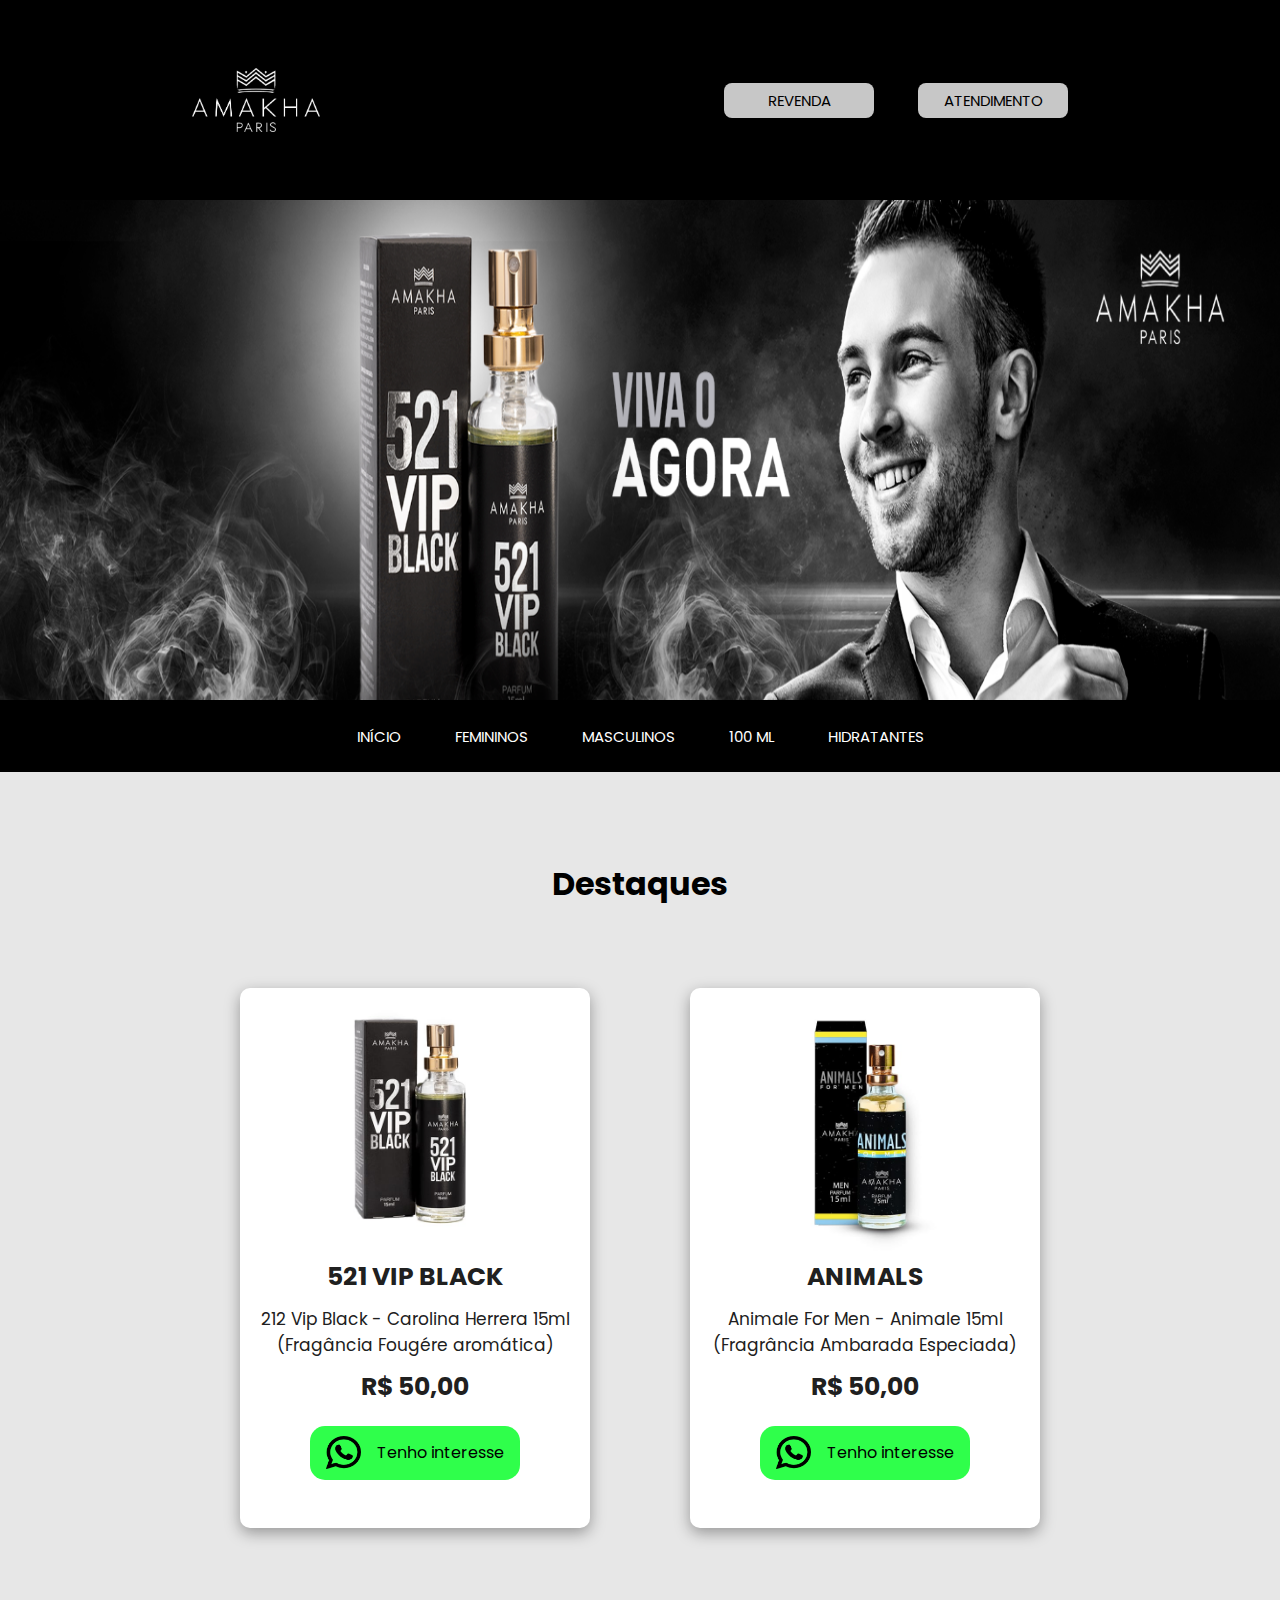
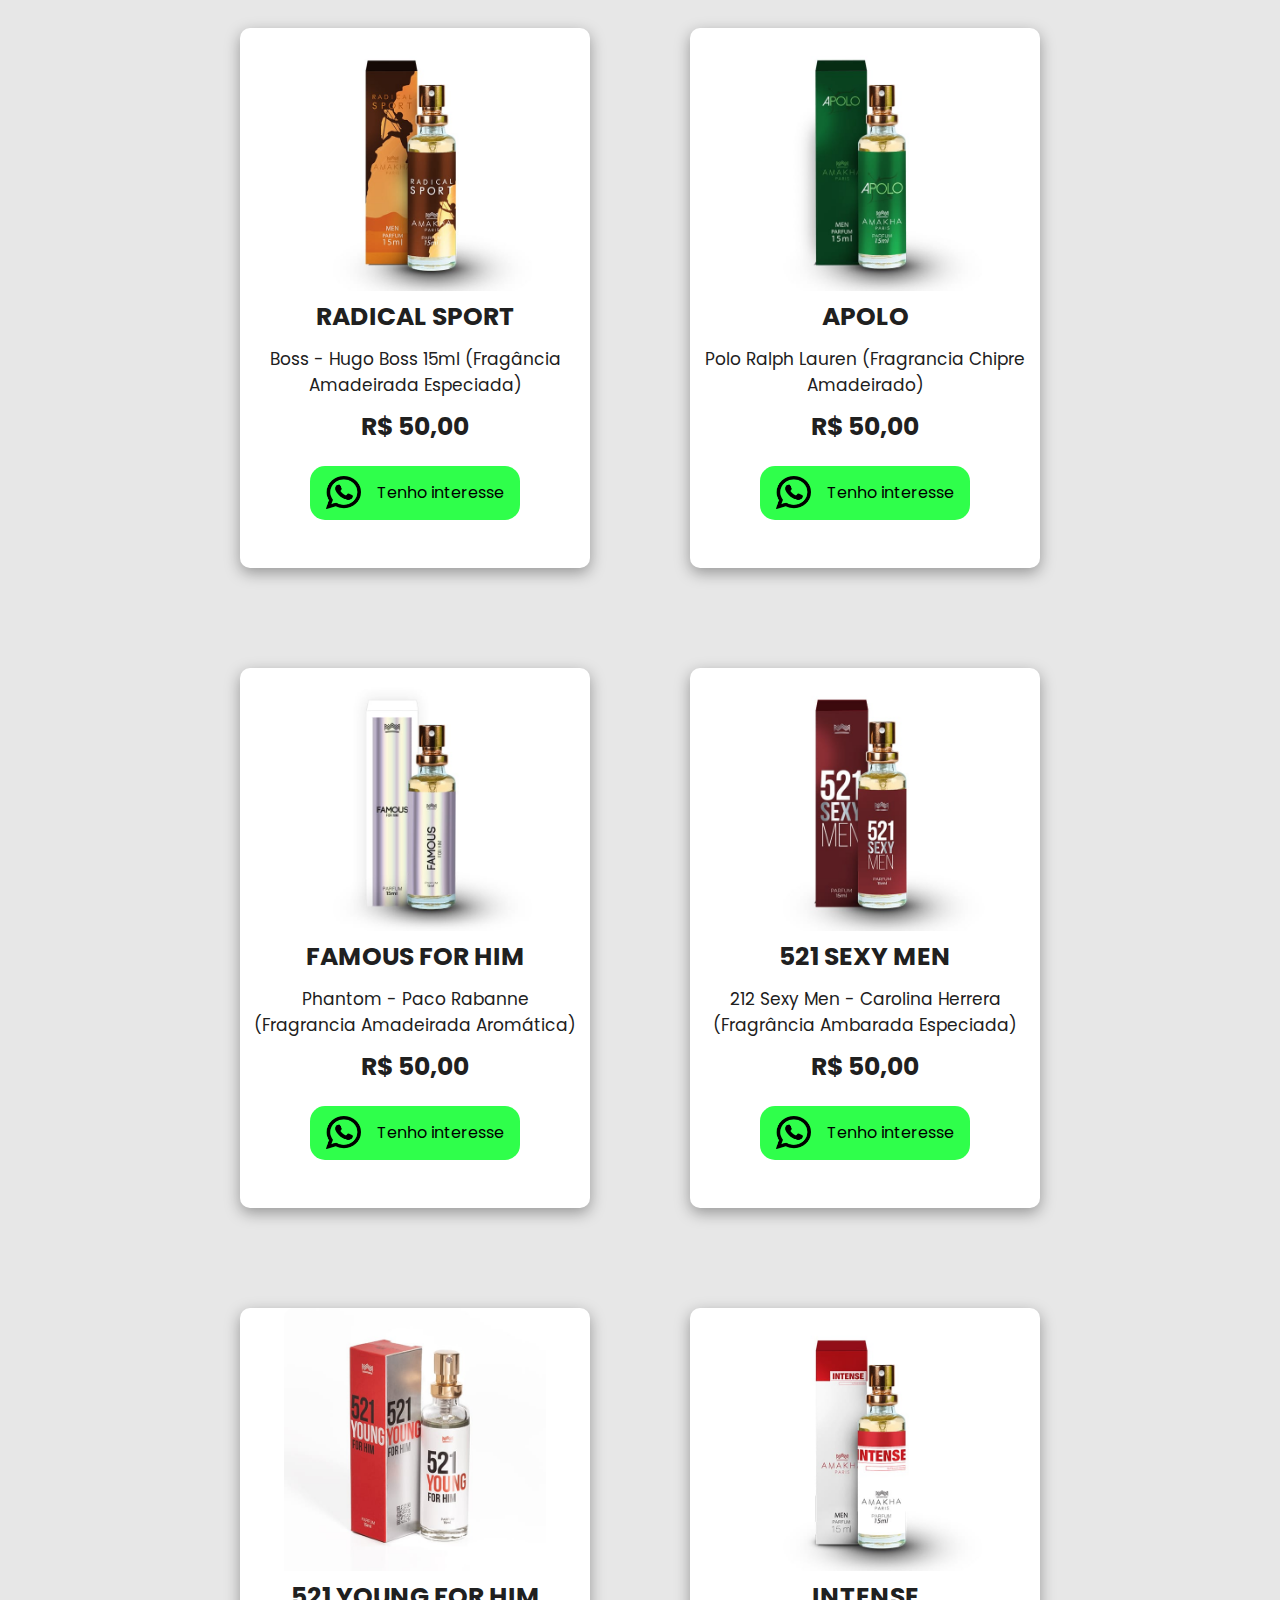
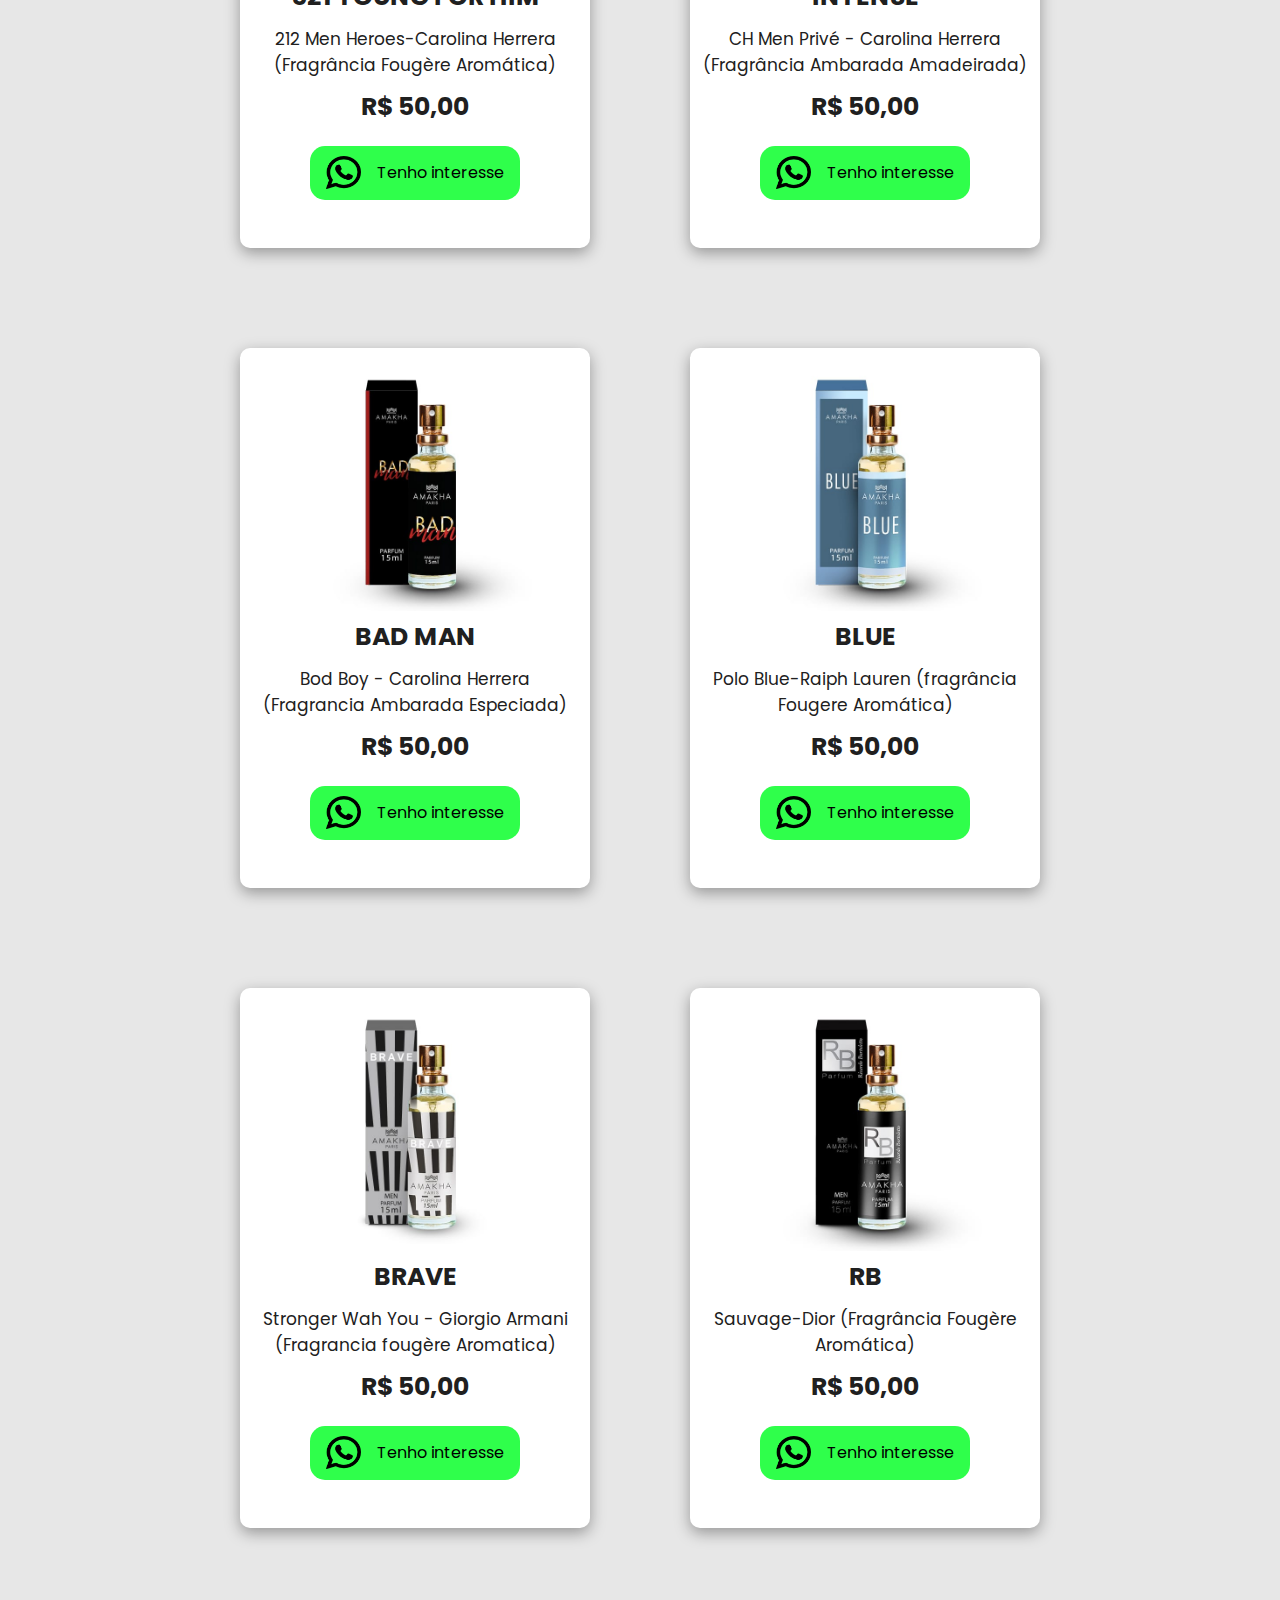
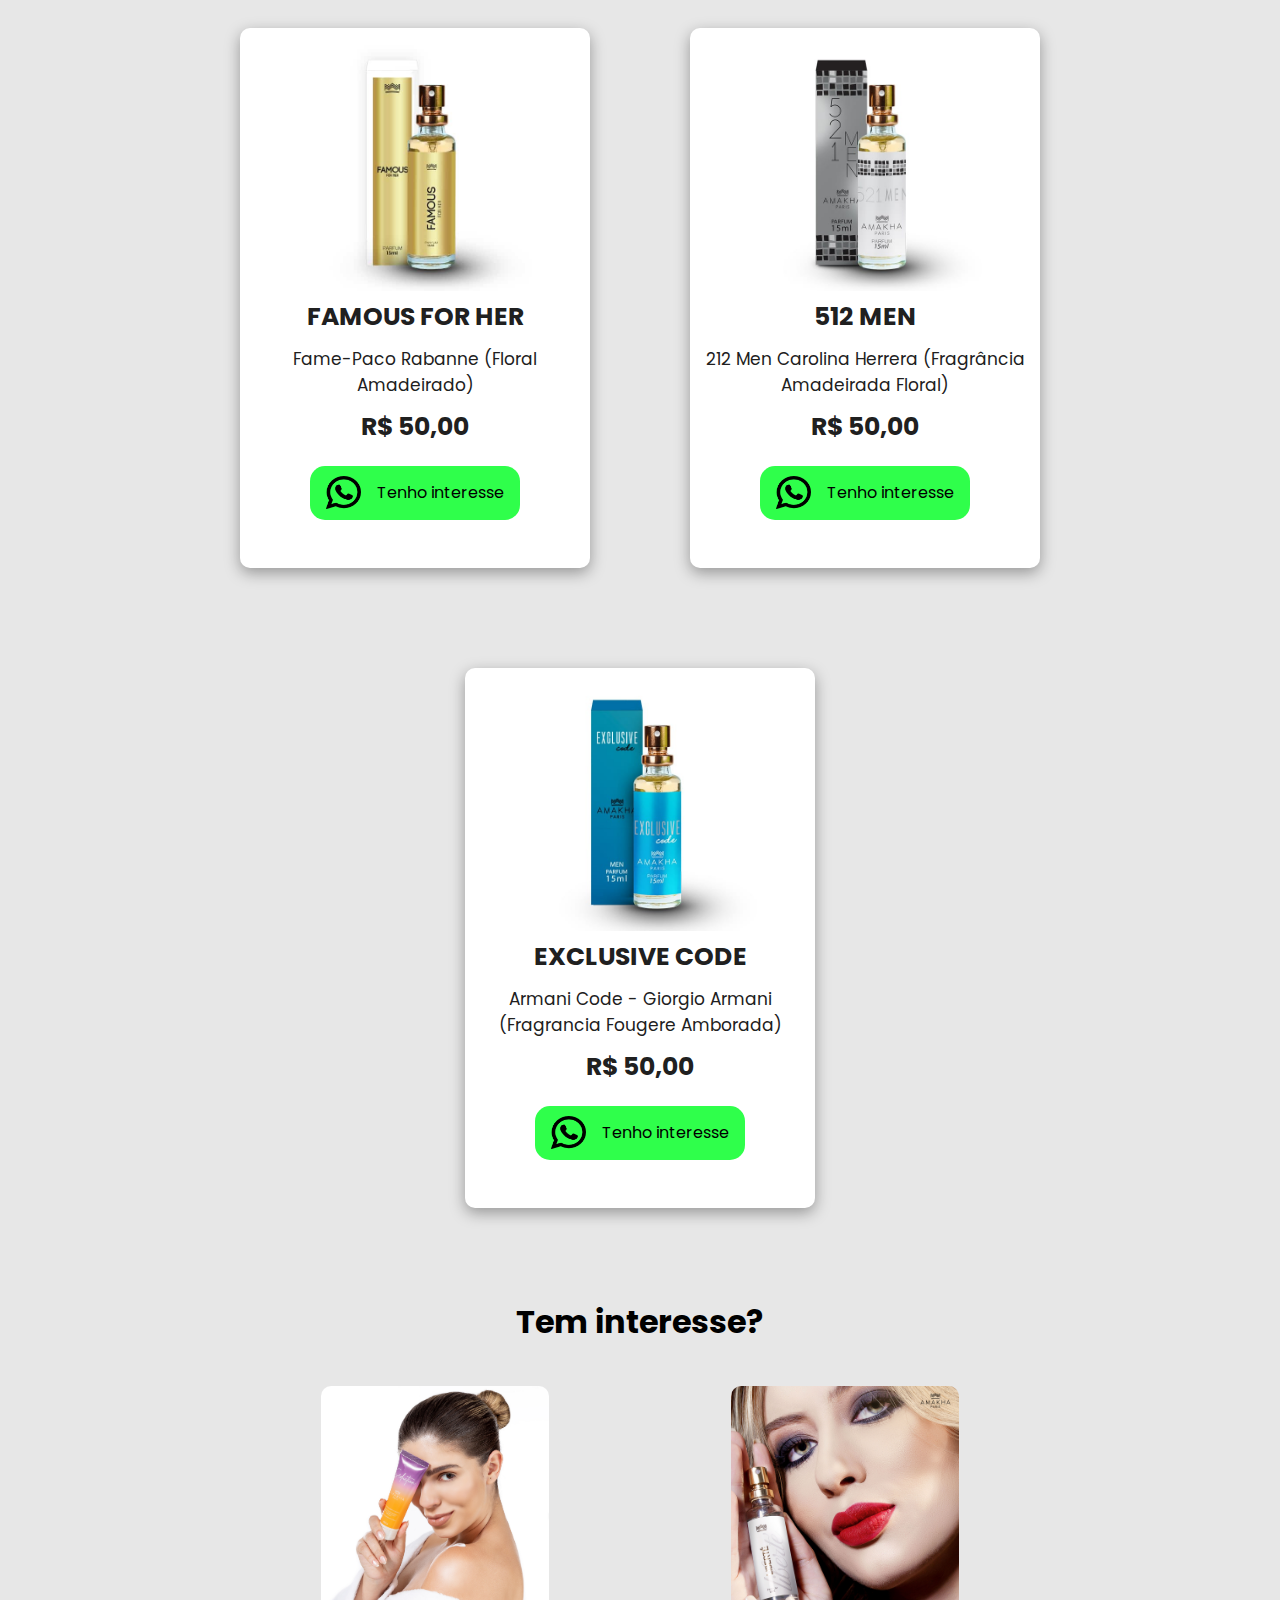
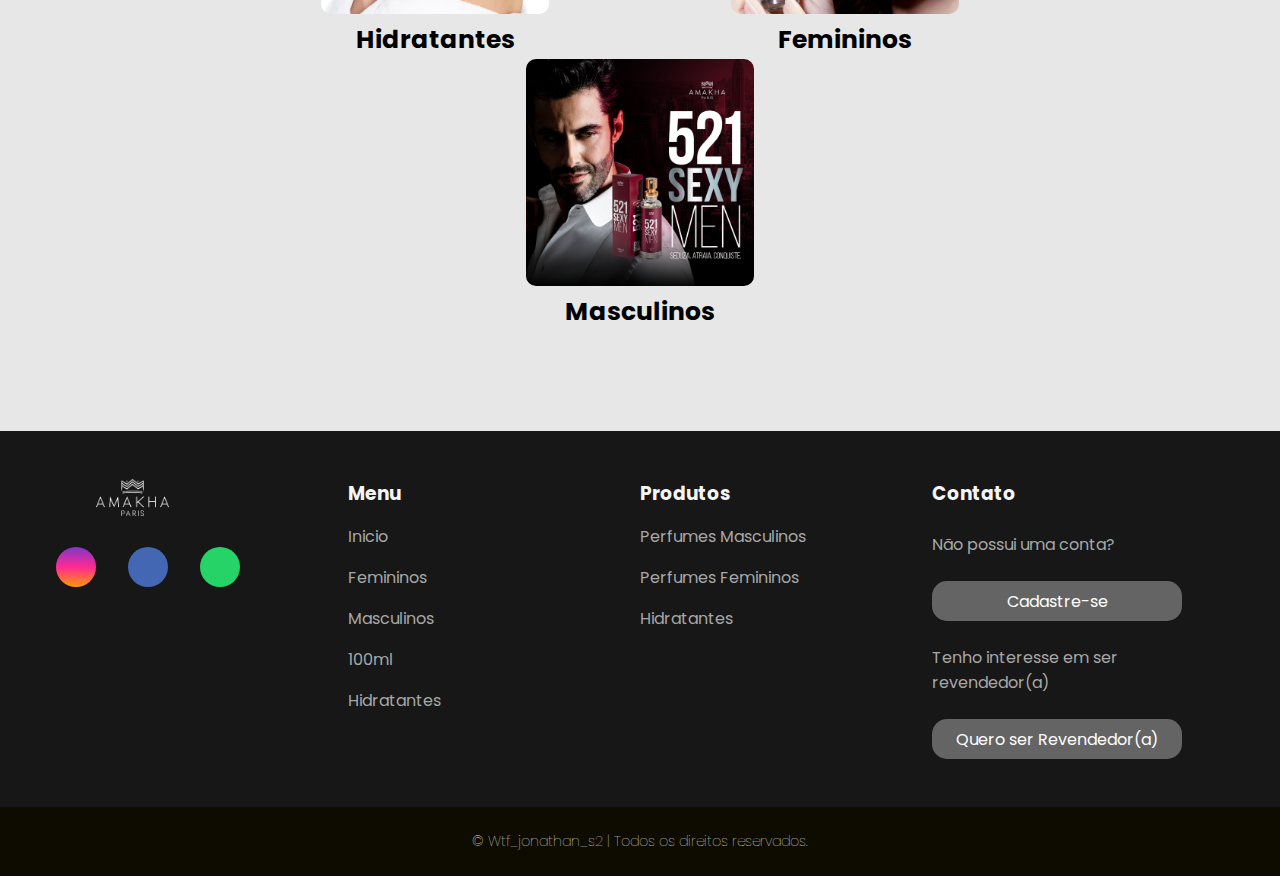
==== index.html @ 33f96271 "site final" ====
<!DOCTYPE html>
<html lang="pt-BR">
<head>
    <meta charset="UTF-8">
    <meta name="viewport" content="width=device-width, initial-scale=1.0">
    <link rel="stylesheet" href="css/style.css">
    <link rel="stylesheet" href="https://cdnjs.cloudflare.com/ajax/libs/font-awesome/6.4.2/css/all.min.css"
        integrity="sha512-z3gLpd7yknf1YoNbCzqRKc4qyor8gaKU1qmn+CShxbuBusANI9QpRohGBreCFkKxLhei6S9CQXFEbbKuqLg0DA=="
        crossorigin="anonymous" referrerpolicy="no-referrer" />
    <title>Amakha</title>
</head>

<body>

    <header>
        <img src="imgs/logo.png" alt="">
        <div id="amakha">
            <a
                href="https://wa.me/5531998283888?text=Olá+Lucimar,+tudo+bem?+Tenho+interesse+em+revender+alguns+produtos"><button>REVENDA</button></a>
            <a href="https://wa.me/5531998283888"><button>ATENDIMENTO</button></a>
        </div>
    </header>

    <div class="slider">
        <div class="slides">
            <input type="radio" name="radio-btn" id="radio1">
            <input type="radio" name="radio-btn" id="radio2">
            <input type="radio" name="radio-btn" id="radio3">
            <input type="radio" name="radio-btn" id="radio4">

            <div class="slide first">
                <img src="imgs/slider1.PNG" alt="imagem 1">
            </div>

            <div class="slide">
                <img src="imgs/slider2.PNG" alt="imagem 2">
            </div>

            <div class="slide">
                <img src="imgs/slider3.PNG" alt="imagem 3">
            </div>

            
        </div>


    </div>

    <div id="menu">
        <div class="container-logo">
            <div class="logo-imagem"><img src="img/logo.jpg" alt=""></div>
            <div class="logo-texto"></div>
        </div>
        <div class="menu">
            <ul>
                <li><a href="index.html">Início</a></li>
                <li><a href="Feminino.html">Femininos</a></li>
                <li><a href="masculino.html">Masculinos</a></li>
                <li><a href="100ml.html">100 ml</a></li>
                <li><a href="hidratantes.html">Hidratantes</a></li>
            </ul>
        </div>
        <div class="perfil">
            <a href="#"><img src="img/perfil.png" alt=""></a>
        </div>
    </div>


    <div class="anuncio">
        <h1>Destaques</h1>
    </div>

    <main>


            <div class="card">
                <img src="imgs/perfume vip black.jpg" alt="">
                <h1>521 VIP BLACK</h1>
                <p>212 Vip Black - Carolina Herrera 15ml (Fragância Fougére aromática)</p>
                <h1>R$ 50,00 </h1>
                <a href="https://wa.me/5531998283888?text=Olá+Lucimar,+tudo+bem?+Tenho+interesse+em+um+dos+seus+perfume!!">
                    <div class="contato">
                        <img src="imgs/whatsapp.png" alt="">
                        <span>Tenho interesse</span>
                    </div>
                </a>

            </div>


        <div class="card">
            <img src="imgs/animals.jpg" alt="">
            <h1>ANIMALS</h1>
            <p>Animale For Men - Animale 15ml (Fragrância Ambarada Especiada)</p>
            <h1>R$ 50,00 </h1>
            <a href="https://wa.me/5531998283888?text=Olá+Lucimar,+tudo+bem?+Tenho+interesse+em+um+dos+seus+perfume!!">
                <div class="contato">
                    <img src="imgs/whatsapp.png" alt="">
                    <span>Tenho interesse</span>
                </div>
            </a>

        </div>


        <div class="card">
            <img src="imgs/radical sport.jpg" alt="">
            <h1>RADICAL SPORT</h1>
            <p>Boss - Hugo Boss 15ml (Fragância Amadeirada Especiada)</p>
            <h1>R$ 50,00 </h1>
            <a href="https://wa.me/5531998283888?text=Olá+Lucimar,+tudo+bem?+Tenho+interesse+em+um+dos+seus+perfumes">
                <div class="contato">
                    <img src="imgs/whatsapp.png" alt="">
                    <span>Tenho interesse</span>
                </div>
            </a>
        </div>

        <div class="card">
            <img src="imgs/IMG-20231214-WA0017.jpg" alt="">
            <h1>APOLO</h1>
            <p>Polo Ralph Lauren (Fragrancia Chipre Amadeirado)
            </p>
            <h1>R$ 50,00 </h1>
            <a href="https://wa.me/5531998283888?text=Olá+Lucimar,+tudo+bem?+Tenho+interesse+em+um+dos+seus+perfumes">
                <div class="contato">
                    <img src="imgs/whatsapp.png" alt="">
                    <span>Tenho interesse</span>
                </div>
            </a>
        </div>

        <div class="card">
            <img src="imgs/IMG-20231214-WA0020.jpg" alt="">
            <h1>FAMOUS FOR HIM</h1>
            <p>Phantom - Paco Rabanne (Fragrancia Amadeirada Aromática)</p>
            <h1>R$ 50,00 </h1>
            <a href="https://wa.me/5531998283888?text=Olá+Lucimar,+tudo+bem?+Tenho+interesse+em+um+dos+seus+perfumes">
                <div class="contato">
                    <img src="imgs/whatsapp.png" alt="">
                    <span>Tenho interesse</span>
                </div>
            </a>
        </div>

        <div class="card">
            <img src="imgs/IMG-20231214-WA0019.jpg" alt="">
            <h1>521 SEXY MEN</h1>
            <p>212 Sexy Men - Carolina Herrera (Fragrância Ambarada Especiada)</p>
            <h1>R$ 50,00 </h1>
            <a href="https://wa.me/5531998283888?text=Olá+Lucimar,+tudo+bem?+Tenho+interesse+em+um+dos+seus+perfumes">
                <div class="contato">
                    <img src="imgs/whatsapp.png" alt="">
                    <span>Tenho interesse</span>
                </div>
            </a>
        </div>

        <div class="card">
            <img src="imgs/IMG-20231214-WA0021.jpg" alt="">
            <h1>521 YOUNG FOR HIM</h1>
            <p>212 Men Heroes-Carolina Herrera (Fragrância Fougère Aromática)</p>
            <h1>R$ 50,00 </h1>
            <a href="https://wa.me/5531998283888?text=Olá+Lucimar,+tudo+bem?+Tenho+interesse+em+um+dos+seus+perfumes">
                <div class="contato">
                    <img src="imgs/whatsapp.png" alt="">
                    <span>Tenho interesse</span>
                </div>
            </a>
        </div>

        <div class="card">
            <img src="imgs/IMG-20231214-WA0027.jpg" alt="">
            <h1>INTENSE</h1>
            <p>CH Men Privé - Carolina Herrera (Fragrância Ambarada Amadeirada)</p>
            <h1>R$ 50,00 </h1>
            <a href="https://wa.me/5531998283888?text=Olá+Lucimar,+tudo+bem?+Tenho+interesse+em+um+dos+seus+perfumes">
                <div class="contato">
                    <img src="imgs/whatsapp.png" alt="">
                    <span>Tenho interesse</span>
                </div>
            </a>
        </div>

        <div class="card">
            <img src="imgs/IMG-20231214-WA0023.jpg" alt="">
            <h1>BAD MAN</h1>
            <p>Bod Boy - Carolina Herrera (Fragrancia Ambarada Especiada)</p>
            <h1>R$ 50,00 </h1>
            <a href="https://wa.me/5531998283888?text=Olá+Lucimar,+tudo+bem?+Tenho+interesse+em+um+dos+seus+perfumes">
                <div class="contato">
                    <img src="imgs/whatsapp.png" alt="">
                    <span>Tenho interesse</span>
                </div>
            </a>
        </div>

        <div class="card">
            <img src="imgs/IMG-20231214-WA0024.jpg" alt="">
            <h1>BLUE</h1>
            <p>Polo Blue-Raiph Lauren (fragrância Fougere Aromática)</p>
            <h1>R$ 50,00 </h1>
            <a href="https://wa.me/5531998283888?text=Olá+Lucimar,+tudo+bem?+Tenho+interesse+em+um+dos+seus+perfumes">
                <div class="contato">
                    <img src="imgs/whatsapp.png" alt="">
                    <span>Tenho interesse</span>
                </div>
            </a>
        </div>

        <div class="card">
            <img src="imgs/IMG-20231214-WA0025.jpg" alt="">
            <h1>BRAVE</h1>
            <p>Stronger Wah You - Giorgio Armani (Fragrancia fougère Aromatica)</p>
            <h1>R$ 50,00 </h1>
            <a href="https://wa.me/5531998283888?text=Olá+Lucimar,+tudo+bem?+Tenho+interesse+em+um+dos+seus+perfumes">
                <div class="contato">
                    <img src="imgs/whatsapp.png" alt="">
                    <span>Tenho interesse</span>
                </div>
            </a>
        </div>

        <div class="card">
            <img src="imgs/IMG-20231214-WA0026.jpg" alt="">
            <h1>RB</h1>
            <p>Sauvage-Dior (Fragrância Fougère Aromática)</p>
            <h1>R$ 50,00 </h1>
            <a href="https://wa.me/5531998283888?text=Olá+Lucimar,+tudo+bem?+Tenho+interesse+em+um+dos+seus+perfumes">
                <div class="contato">
                    <img src="imgs/whatsapp.png" alt="">
                    <span>Tenho interesse</span>
                </div>
            </a>
        </div>

        <div class="card">
            <img src="imgs/Imagem do WhatsApp de 2023-12-14 à(s) 18.54.18_c66e81f9.jpg" alt="">
            <h1>FAMOUS FOR HER</h1>
            <p>Fame-Paco Rabanne (Floral Amadeirado)</p>
            <h1>R$ 50,00 </h1>
            <a href="https://wa.me/5531998283888?text=Olá+Lucimar,+tudo+bem?+Tenho+interesse+em+um+dos+seus+perfumes">
                <div class="contato">
                    <img src="imgs/whatsapp.png" alt="">
                    <span>Tenho interesse</span>
                </div>
            </a>
        </div>

        <div class="card">
            <img src="imgs/IMG-20231214-WA0028.jpg" alt="">
            <h1>512 MEN</h1>
            <p>212 Men Carolina Herrera (Fragrância Amadeirada Floral)</p>
            <h1>R$ 50,00 </h1>
            <a href="https://wa.me/5531998283888?text=Olá+Lucimar,+tudo+bem?+Tenho+interesse+em+um+dos+seus+perfumes">
                <div class="contato">
                    <img src="imgs/whatsapp.png" alt="">
                    <span>Tenho interesse</span>
                </div>
            </a>
        </div>

        <div class="card">
            <img src="imgs/IMG-20231214-WA0029.jpg" alt="">
            <h1>EXCLUSIVE CODE</h1>
            <p>Armani Code - Giorgio Armani (Fragrancia Fougere Amborada)</p>
            <h1>R$ 50,00 </h1>
            <a href="https://wa.me/5531998283888?text=Olá+Lucimar,+tudo+bem?+Tenho+interesse+em+um+dos+seus+perfumes">
                <div class="contato">
                    <img src="imgs/whatsapp.png" alt="">
                    <span>Tenho interesse</span>
                </div>
            </a>
        </div>

    </main>

    <div class="anuncio2">
        <h1>Tem interesse?</h1>
    </div>
    <main>
        <div class="box">

            <div>
                <a href="hidratantes.html">
                <img src="imgs/9X5A4177.jpg" alt="">
                <h1>Hidratantes</h1>
            </a>
            </div>

            <div>
                <a href="Feminino.html">
                <img src="imgs/Lançamentos - Feed 11.png">
                <h1>Femininos</h1>
            </a>
            </div>

            <div>
                <a href="masculino.html">
                <img src="imgs/feed-521-sexy-layout.png" alt="">
                <h1>Masculinos</h1>
            </a>
            </div>
        </div>
    </main>


    <div class="conteudo-final">
        <div id="footer_content">
            <div id="footer_contacts">
                <img src="imgs/logo.png" alt="logo da amakha">
                <div id="footer_social_media">
                    <a href="https://www.instagram.com/lucimar.h2023/   " class="footer-link" id="instagram">
                        <i class="fa-brands fa-instagram"></i>
                    </a>

                    <a href="https://www.facebook.com/lucimar.helena.3" class="footer-link" id="facebook">
                        <i class="fa-brands fa-facebook"></i>
                    </a>

                    <a href="https://wa.me/5531998283888" class="footer-link" id="whatsapp">
                        <i class="fa-brands fa-whatsapp"></i>
                    </a>
                </div>
            </div>

            <ul class="footer-list">
                <li>
                    <h3>Menu</h3>
                </li>
                <li>
                    <a href="index.html" class="footer-link">Inicio</a>
                </li>
                <li>
                    <a href="Feminino.html" class="footer-link">Femininos</a>
                </li>
                <li>
                    <a href="masculino.html" class="footer-link">Masculinos</a>
                </li>
                <li>
                    <a href="100ml.html" class="footer-link">100ml</a>
                </li>
                <li>
                    <a href="hidratantes.html" class="footer-link">Hidratantes</a>
                </li>
            </ul>

            <ul class="footer-list">
                <li>
                    <h3>Produtos</h3>
                </li>
                <li>
                    <a href="masculino.html" class="footer-link">Perfumes Masculinos</a>
                </li>
                <li>
                    <a href="Feminino.html" class="footer-link">Perfumes Femininos</a>
                </li>
                <li>
                    <a href="hidratantes.html" class="footer-link">Hidratantes</a>
                </li>
            </ul>

            <div id="footer_subscribe">
                <h3>Contato</h3>
            <p>
                Não possui uma conta?
            </p>

            <div class="btn-footer">
                <p>
                    <a href="https://escritorio.amakhaparis.com.br/join/969285">Cadastre-se</a>
                </p>
            </div>
                <p>Tenho interesse em ser revendedor(a)</p>
                <div class="btn-footer">

                    <a href="https://wa.me/5531998283888?text=Olá+Lucimar,+tudo+bem?">Quero ser Revendedor(a)</a>
                </div>
            </div>
        </div>
        <div id="footer_copyright">
            &#169
            Wtf_jonathan_s2 | Todos os direitos reservados.
        </div>
    </div>


    <script src="js/script.js"></script>

</body>

</html>
---- css/style.css ----
@import url('https://fonts.googleapis.com/css2?family=Inter:wght@100;200;300;400;500;600&family=Poppins:wght@200;400;500;600&display=swap');

*{
    box-sizing: border-box;
    margin: 0;
    padding: 0;
    font-family: 'Poppins', 'sans-serif';
}
body{
    background-color: rgb(231, 231, 231);
}

header{
    background-color: black;
    width: 100%;
    height: 200px;
    display: flex;
    align-items: center;
    justify-content: space-around;
}

header img{
    width: 10%;
}

#amakha button{
    width: 150px;
    height: 35px;
    background-color: rgb(199, 199, 199);
    color: black;
    border-radius: 8px;
    margin: 20px;
    font-size: 15px;
    border: none;
}

#menu{
    color: white;
    display: inline;
}

.slider{
    margin: 0 auto;
    width: 100%;
    height: 500px;
    overflow: hidden;
}

.slides{
    width: 400%;
    height: 400px;
    display: flex;
}

.slides input{
    display: none;
}

.slide{
    width: 25%;
    position: relative;
    transition: 2s;
}

.slide img{
   width: 100%; 
   height: 550px;
}

.manual-navigation{
    position: absolute;
    width: 800px;
    margin-top: 70px;
    margin-left: 29%;
    display: flex;
    justify-content: center;
}

.manual-btn{
    border: 2px solid white;
    padding: 7px;
    border-radius: 10px;
    cursor: pointer;
    transition: 1s;
}

.manual-btn:not(:last-child){
    margin-right: 40px;
}

.manual-btn:hover{
    background-color: #fff;
}

#radio1:checked ~ .first{
    margin-left: 0;
}

#radio2:checked ~ .first{
    margin-left: -25%;
}

#radio3:checked ~ .first{
    margin-left: -50%;
}

.navigation-auto div{
    border: 4px solid #000000;
    padding: 5px;
    border-radius: 10px;
    cursor: pointer;
    transition: 1s;
}

.navigation-auto{
    position: absolute;
    width: 800px;
    margin-top: 470px;
    margin-left: 29%;
    display: flex;
    justify-content: center;
}

.navigation-auto div:not(:last-child){
    margin-right: 40px;
}




/* ------------FIM DO CARROSEL------------------ */

/* -------------Inicio do menu------------------ */

#menu{
    width: 100%;
    height: 8%;
    background-color: rgb(0, 0, 0);
    display: flex;
    justify-content: space-around;
    align-items: center;
    padding: 20px 0;
    position: absolute;
  }

  .conteiner-logo{
  display: flex;
  align-items: center;
  }

  .menu li{
  display: inline-block;
  margin: 0 10px;
  }

  .menu li a{
  font-size: 15px;
  text-decoration: none;
  color: white;
  text-transform: uppercase;
  padding: 10px 15px;
  border-radius: 15px;
  }

  .menu li a:hover{
  background-color:rgba(100, 100, 100, 0.5) ;
  }

a{
    text-decoration: none;
}

/* -----------------Fim do menu---------- */


.anuncio{
    text-align: center;
    margin: 160px 0px 30px 0px;
}

main{
    width: 80%;
    display: flex;
    justify-content: center;
    flex-wrap: wrap;
    margin: auto;
}

.card{
    margin: 50px;
    background-color: rgb(255, 255, 255);
    color: #202020;
    width: 350px;
    height: 540px;
    border-radius: 10px;
    text-align: center;  
    box-shadow: rgba(0, 0, 0, 0.35) 0px 5px 15px;
}

.card h1{
    font-size: 25px;
}

.card p{
    font-size: 17px;
    padding: 10px;
}

.card img{
    width: 75%;
    border-top-left-radius: 10px ;
    border-top-right-radius: 10px;
}

.card .contato{
    margin: 20px auto;
    display: flex;
    justify-content: space-evenly;
    background-color: rgb(47, 255, 75);
    width: 60%;
    height: 10%;
    border-radius: 15px;
    align-items: center;
}

.card .contato span{
    color: black;
}
.card .contato img{
    width: 17%;
    height: 60%;
}

.anuncio2{
    text-align: center;
    margin: 40px 0px;
}

.box{
    width: 80%;
    display: flex;
    flex-wrap: wrap;
    margin: 0 auto;

}
.box div{
    margin: auto;
    max-width: 350px;
    border-radius: 10px;
    text-align: center;  
}
.box h1{
    font-size: 25px;
}

.box img{
    max-width: 65%;
    border-radius: 10px;
}

.box a{
  text-decoration: none;
  color: black;
}


/* ------------FOOTER------------- */


:root{
    --color-neutral-0: #0e0c00;
    --color-neutral-10: #171717;
    --color-neutral-30: #a8a8a8;
    --color-neutral-40: #f5f5f5;
  }
  
  
.conteudo-final{
    margin-top: 100px;
    color: var(--color-neutral-40);
  }
  

  
  .footer-link{
    text-decoration: none;
  }
  
  #footer_content {
    background-color: var(--color-neutral-10);
    display: grid;
    grid-template-columns: repeat(4, 1fr);
    padding: 3rem 3.5rem;
  }
  
  #footer_content img{
  width: 25%;
  border-radius: 8px;
  margin-left: 40px;
  }
  
  #footer_contacts h1 {
    margin-bottom: 0.75rem;
  }
  
  #footer_social_media{
    display: flex;
    gap: 2rem;
    margin-top: 1.5rem;
  }
  
  #footer_social_media .footer-link{
    display: flex;
    align-items: center;
    justify-content: center;
    height: 2.5rem;
    width: 2.5rem;
    color: var(--color-neutral-40);
    border-radius: 50%;
    transition:all 0.4s;
  }
  
  #footer_social_media .footer-link i{
    font-size: 1.25rem;
  }
  
  #footer_social_media .footer-link:hover{
    opacity: 0.8;
  }
  
  #instagram{
    background: linear-gradient(#7f37c9, #ff2992, #ff9807);
  }
  
  #facebook{
    background-color: #4367b3;
  }
  
  #whatsapp{
    background-color: #25d366;
  }


  .footer-list{
    display: flex;
    flex-direction: column;
    gap: 1rem;
    list-style: none;
  }
  
  .footer-list .footer-link{
    color: var(--color-neutral-30);
  }
  
  .footer-list .footer-list{
    color: #7f37c9;
  }
  
  #footer_subscribe{
    display: flex;
    flex-direction: column;
    gap: 1.5rem;
  }
  
  #footer_subscribe p {
    color: var(--color-neutral-30);
  }
  
  #input_group{
    display: flex;
    align-items: center;
    background-color: var(--color-neutral-0) ;
    border-radius: 4px
  }
  
  #input_group input{
    all: unset;
    padding: 0.75rem;
    width: 100%;
  }
  
  #input_group button{
    background-color: #7f37c9;
    border: none;
    color: var(--color-neutral-40);
    padding: 0px 1.25rem;
    font-size: 1.125rem;
    height: 100%;
    border-radius: 0px 4px 4px 0px;
    cursor: pointer;
  }
  
  #input_group button:hover{
    opacity: 0.8;
  }

  .btn-footer{
    background-color: rgb(100, 100, 100);
    width: 250px;
    height: 40px;
    border-radius: 15px;
    justify-content: center;
    align-items: center;
    display: flex;
  }

  .btn-footer a{
    color: white;
  }
  
  #footer_copyright{
    display: flex;
    justify-content: center;
    background-color: var(--color-neutral-0);
    font-size: 0.9rem;
    padding: 1.5rem;
    font-weight: 100;
  }
  
  @media screen  and (max-width: 768px) {
      header{
        flex-direction: column;
      }
      header img{
        width: 30%;
      }
      .slider{
        width: 100%;
        height: 200px;
      }

      .slides img{
        width: 100%;
        height: 50%;
      }

      .menu{
        text-align: center;
      }
      
      main{
        width: 380px;
      }

      .card .contato{
        width: 80%;
      }
      

  }

  @media screen  and (max-width: 768px) {
    #footer_content{
        grid-template-columns: repeat(2,1fr);
        gap: 2rem;
    }   
  }
  
  @media screen  and (max-width: 426px) {
    #footer_content{
        grid-template-columns: repeat(1,1fr);
        padding: 3rem 2rem;
    }   
  }
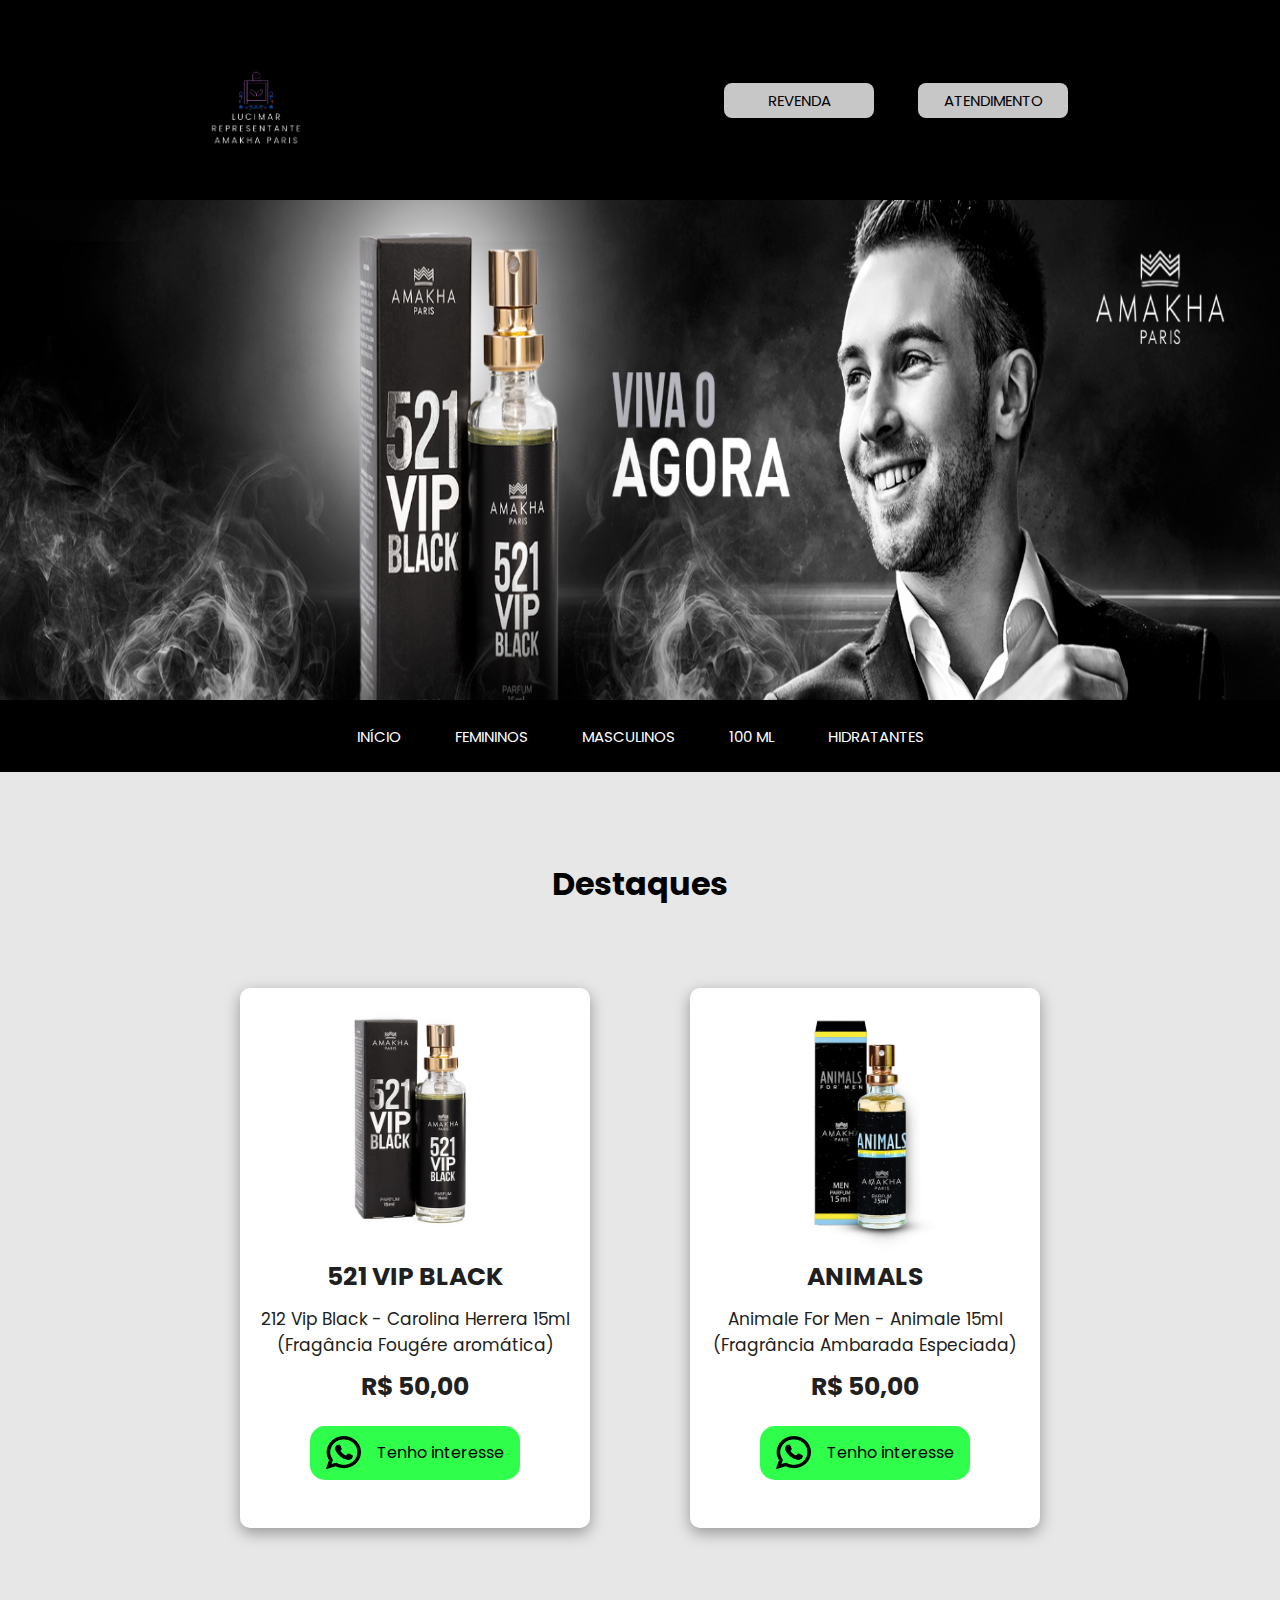
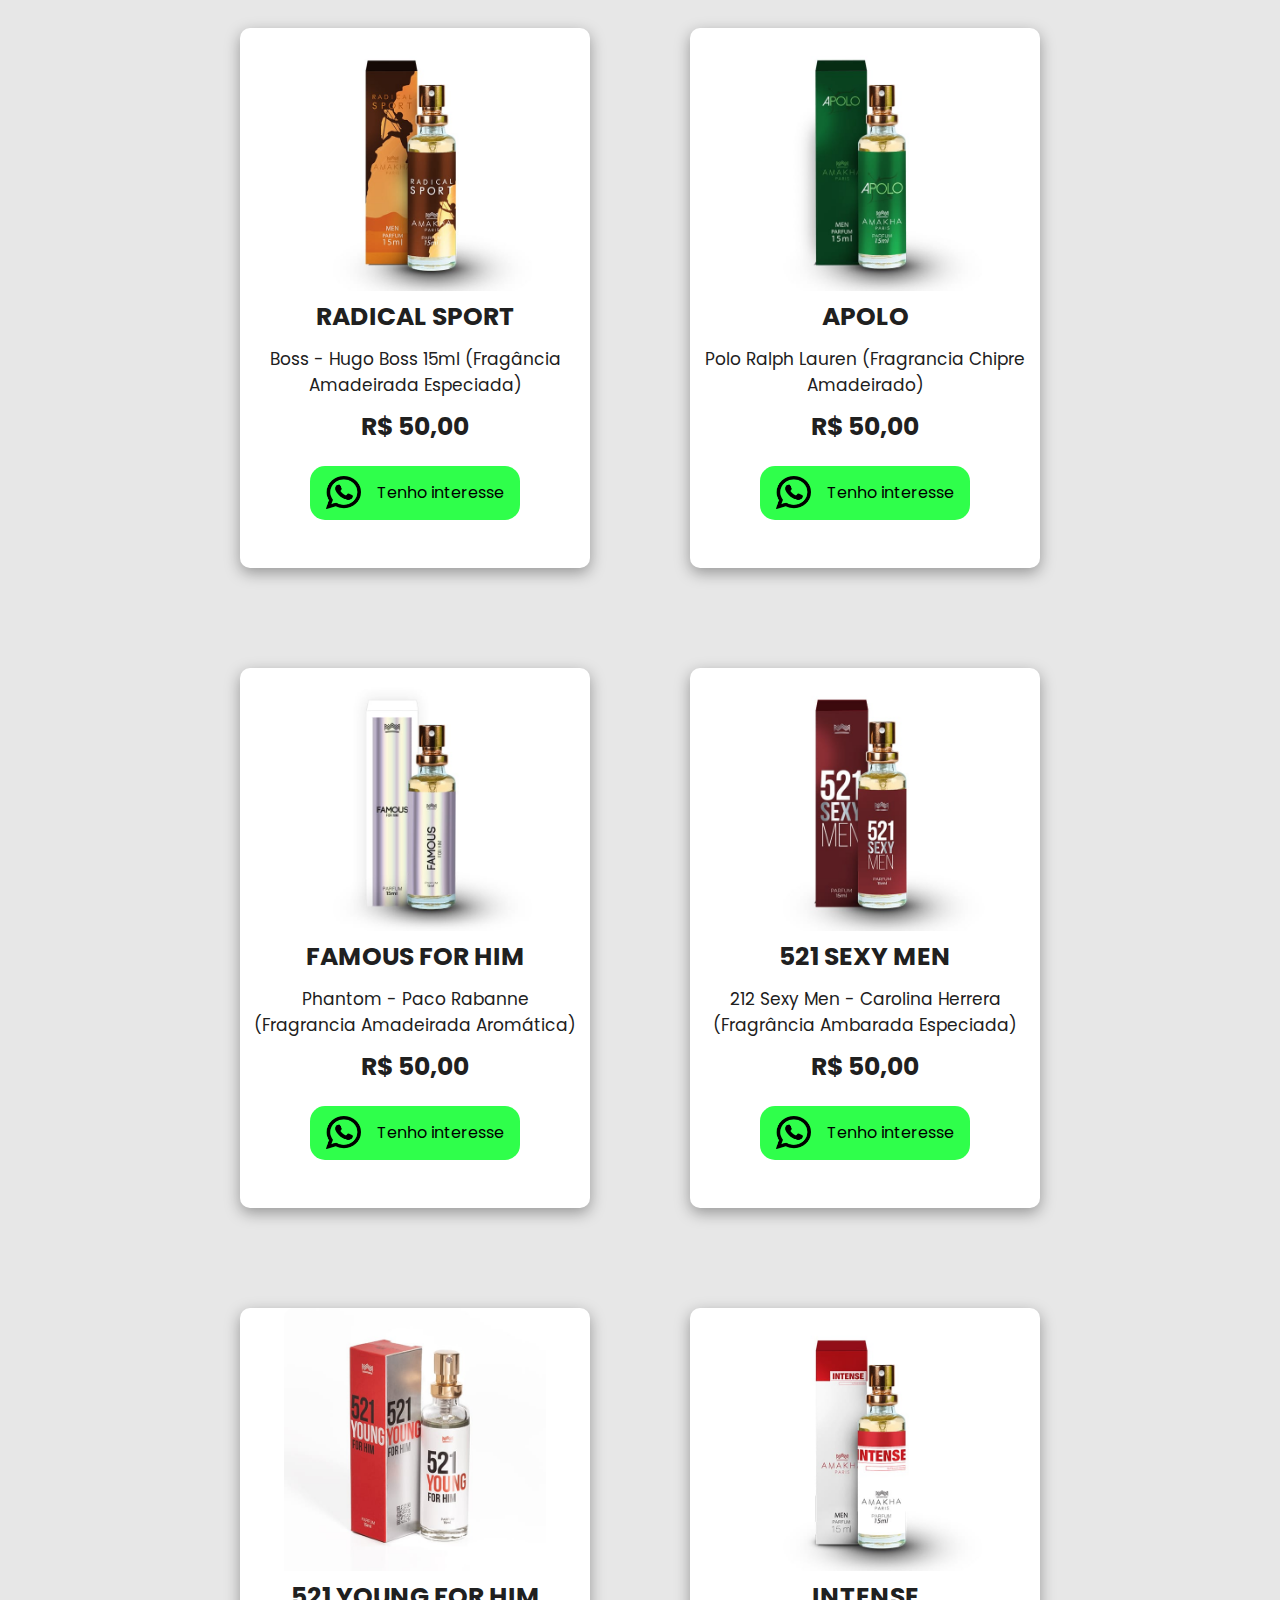
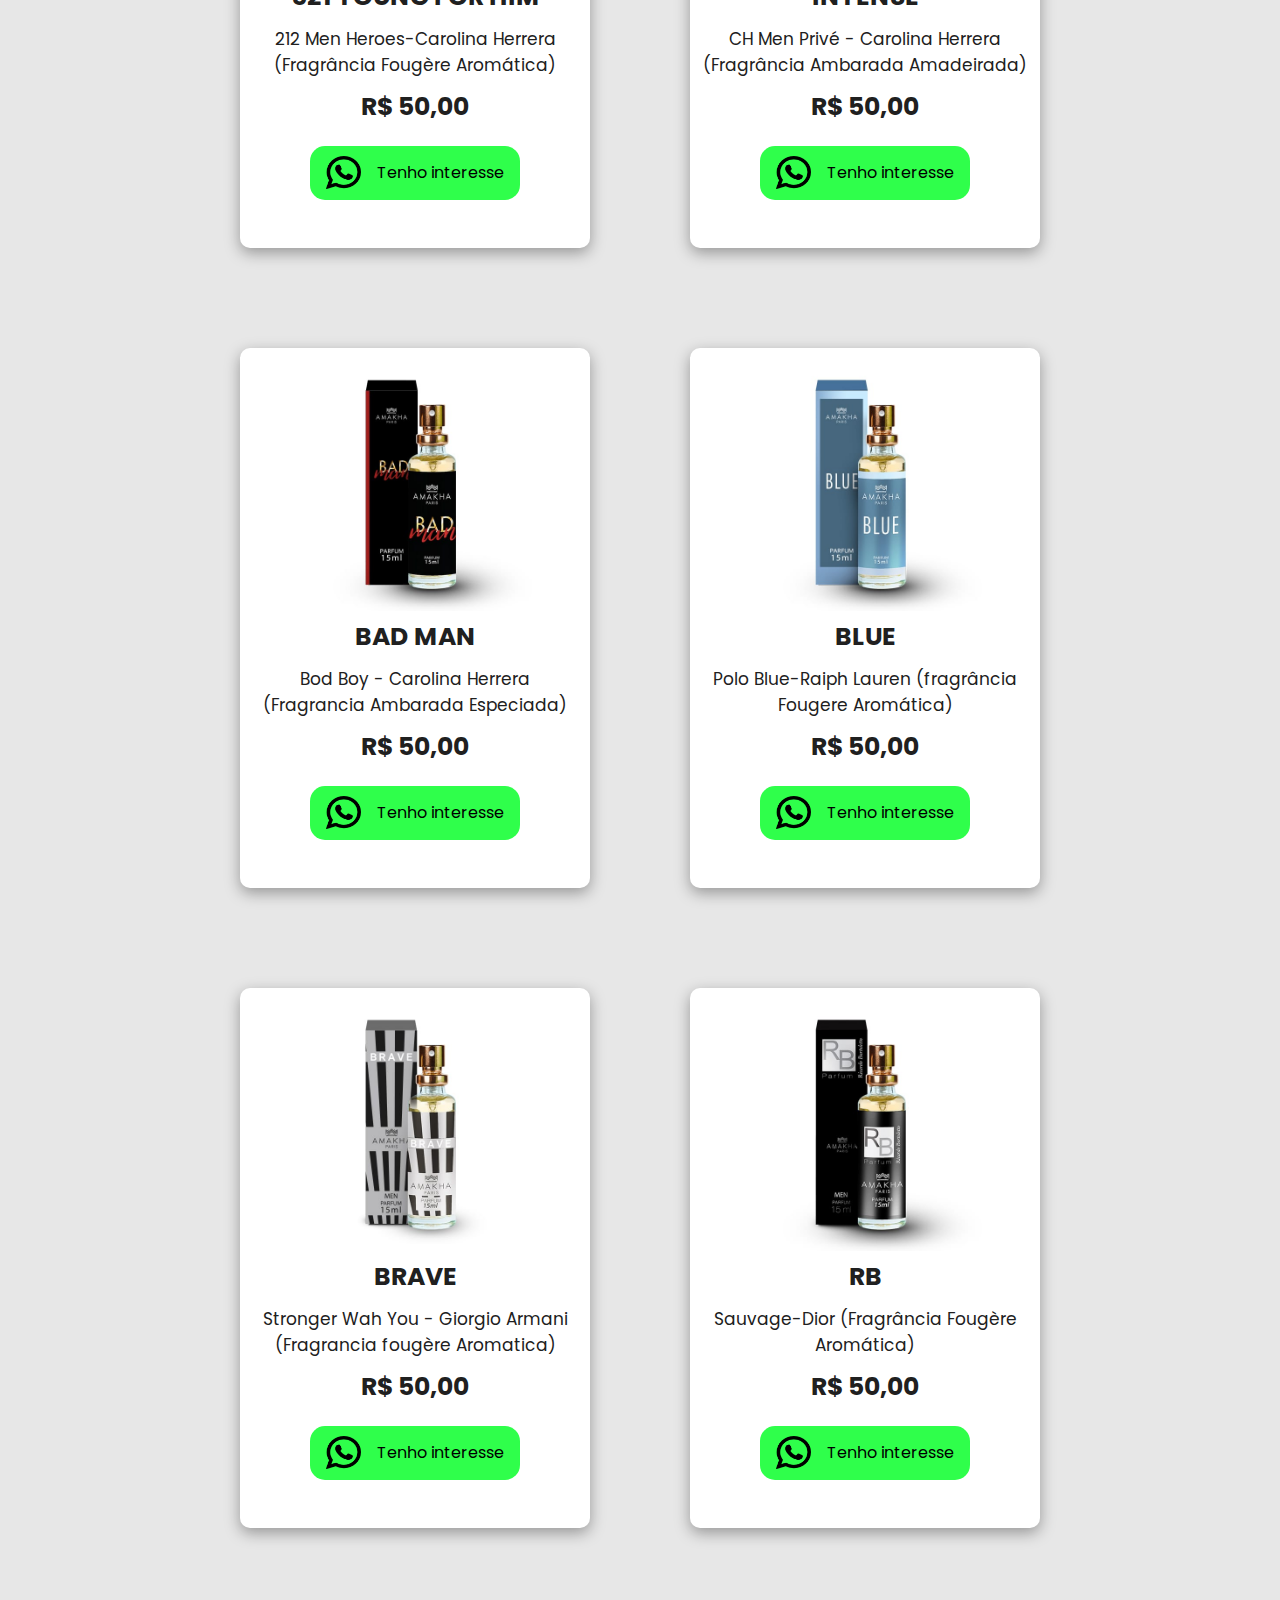
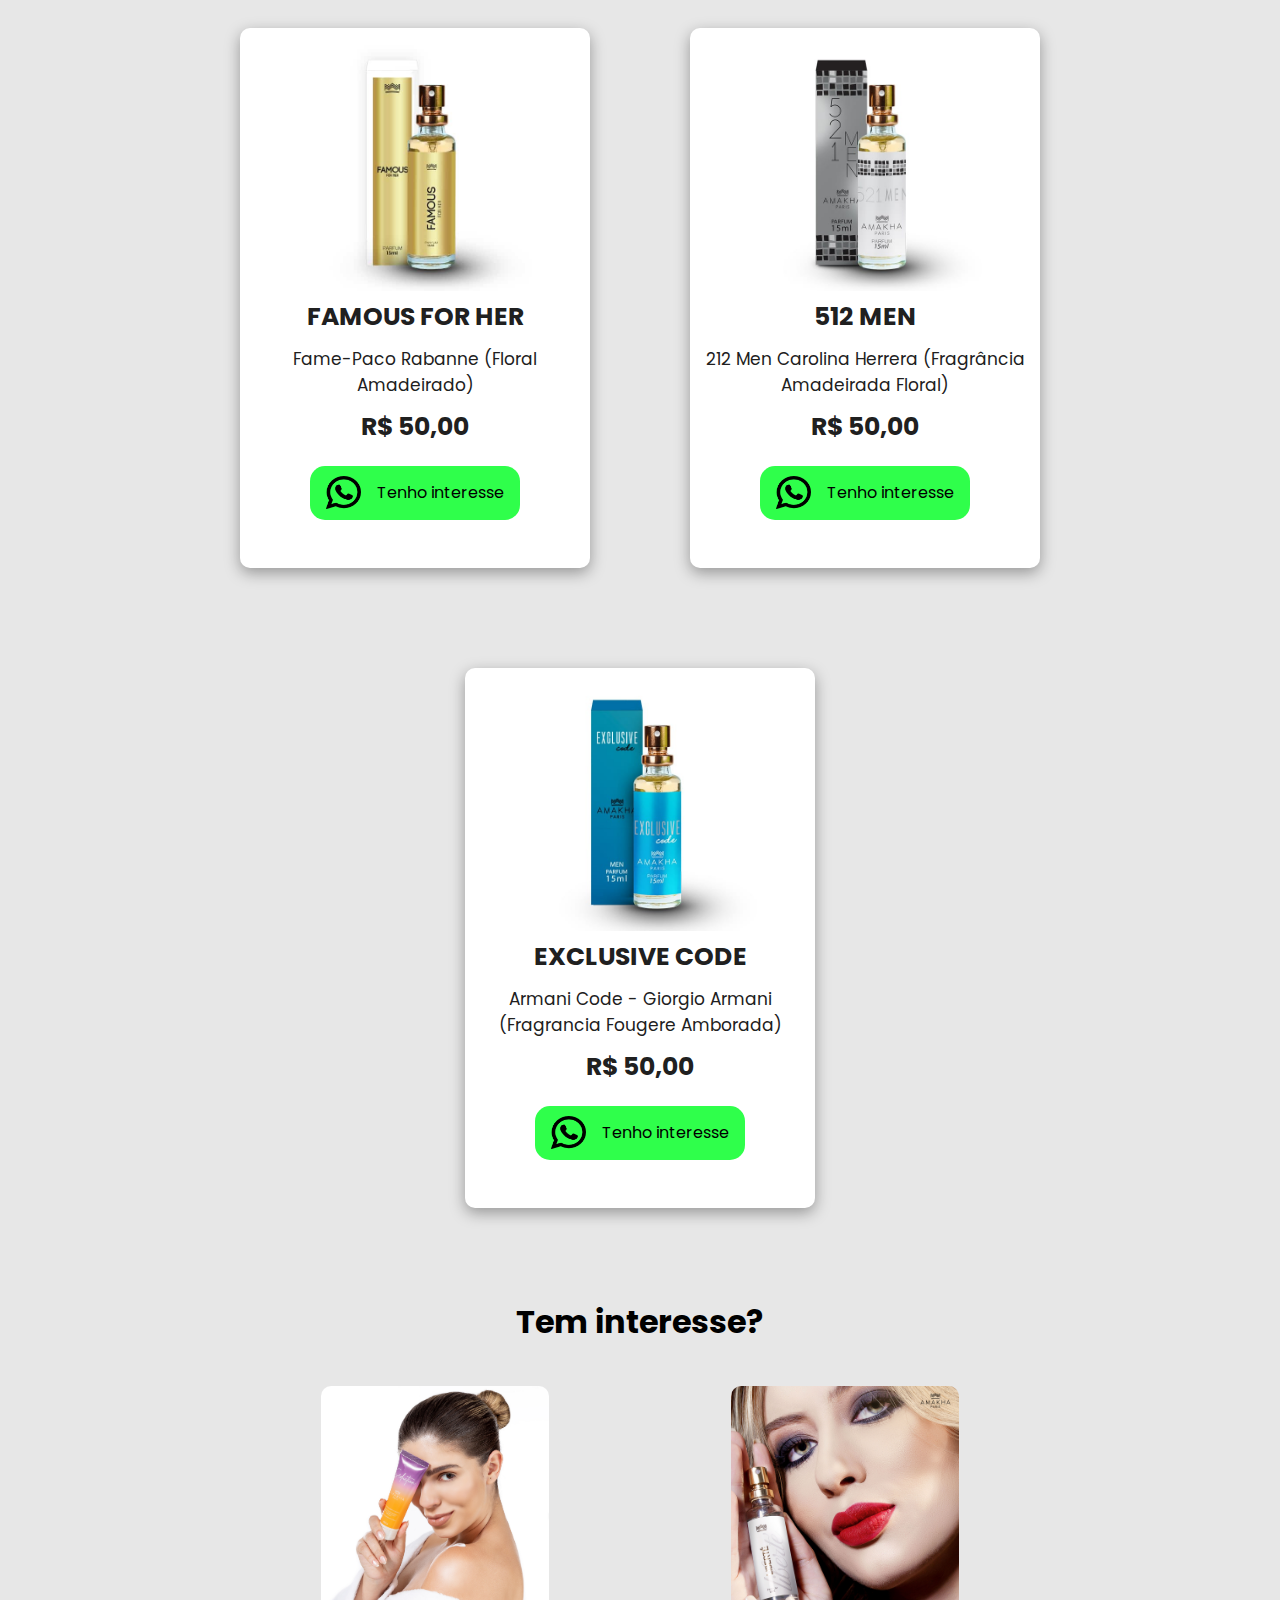
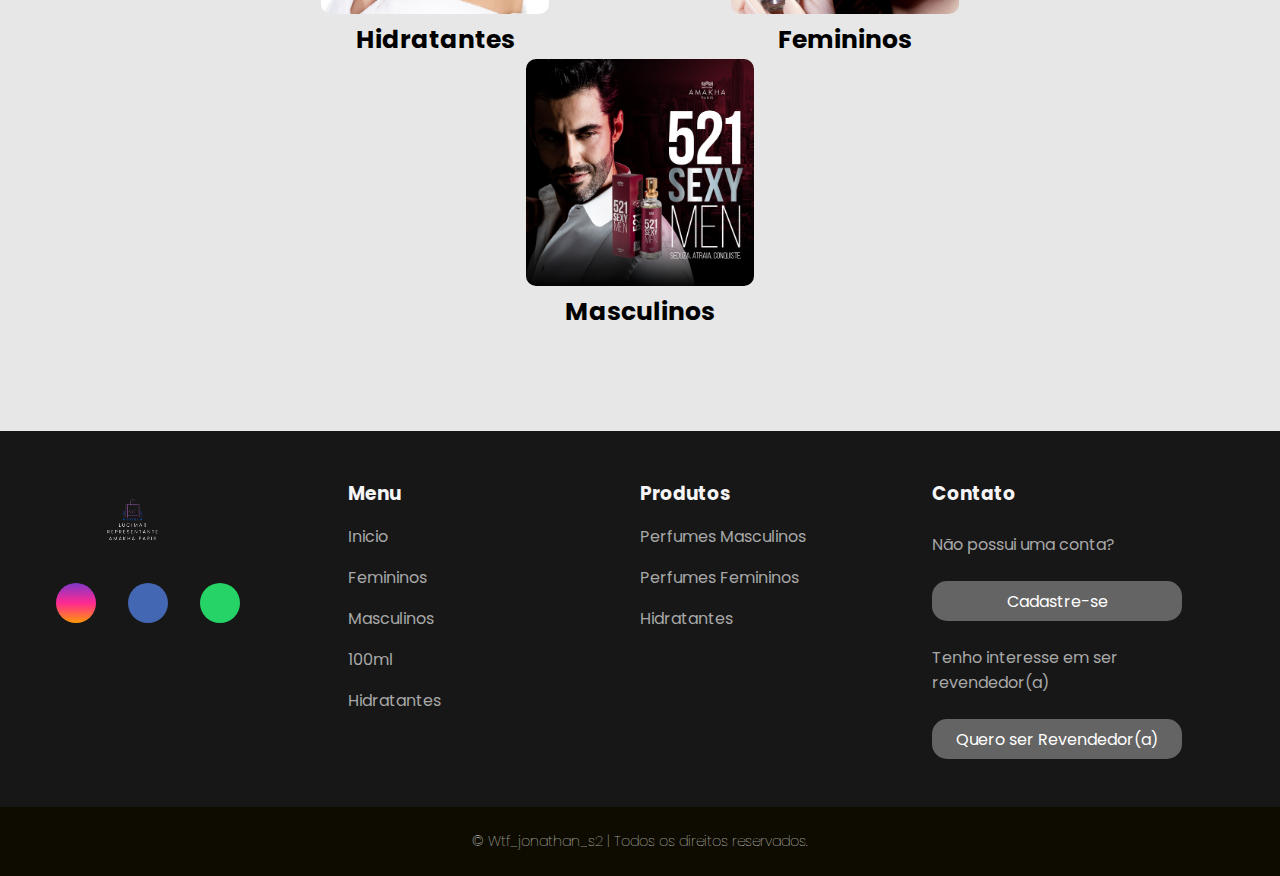
==== commit b6257e01: "Acertando o favicon" ====
--- a/index.html
+++ b/index.html
@@ -7,7 +7,8 @@
     <link rel="stylesheet" href="https://cdnjs.cloudflare.com/ajax/libs/font-awesome/6.4.2/css/all.min.css"
         integrity="sha512-z3gLpd7yknf1YoNbCzqRKc4qyor8gaKU1qmn+CShxbuBusANI9QpRohGBreCFkKxLhei6S9CQXFEbbKuqLg0DA=="
         crossorigin="anonymous" referrerpolicy="no-referrer" />
-    <title>Amakha</title>
+    <link rel="shortcut icon" href="imgs/logo.png" type="image/x-icon">
+    <title>Inicio</title>
 </head>
 
 <body>
--- a/css/style.css
+++ b/css/style.css
@@ -449,14 +449,14 @@
 
   }
 
-  @media screen  and (max-width: 768px) {
+  @media screen  and (max-width: 972px) {
     #footer_content{
         grid-template-columns: repeat(2,1fr);
         gap: 2rem;
     }   
   }
   
-  @media screen  and (max-width: 426px) {
+  @media screen  and (max-width: 544px) {
     #footer_content{
         grid-template-columns: repeat(1,1fr);
         padding: 3rem 2rem;
